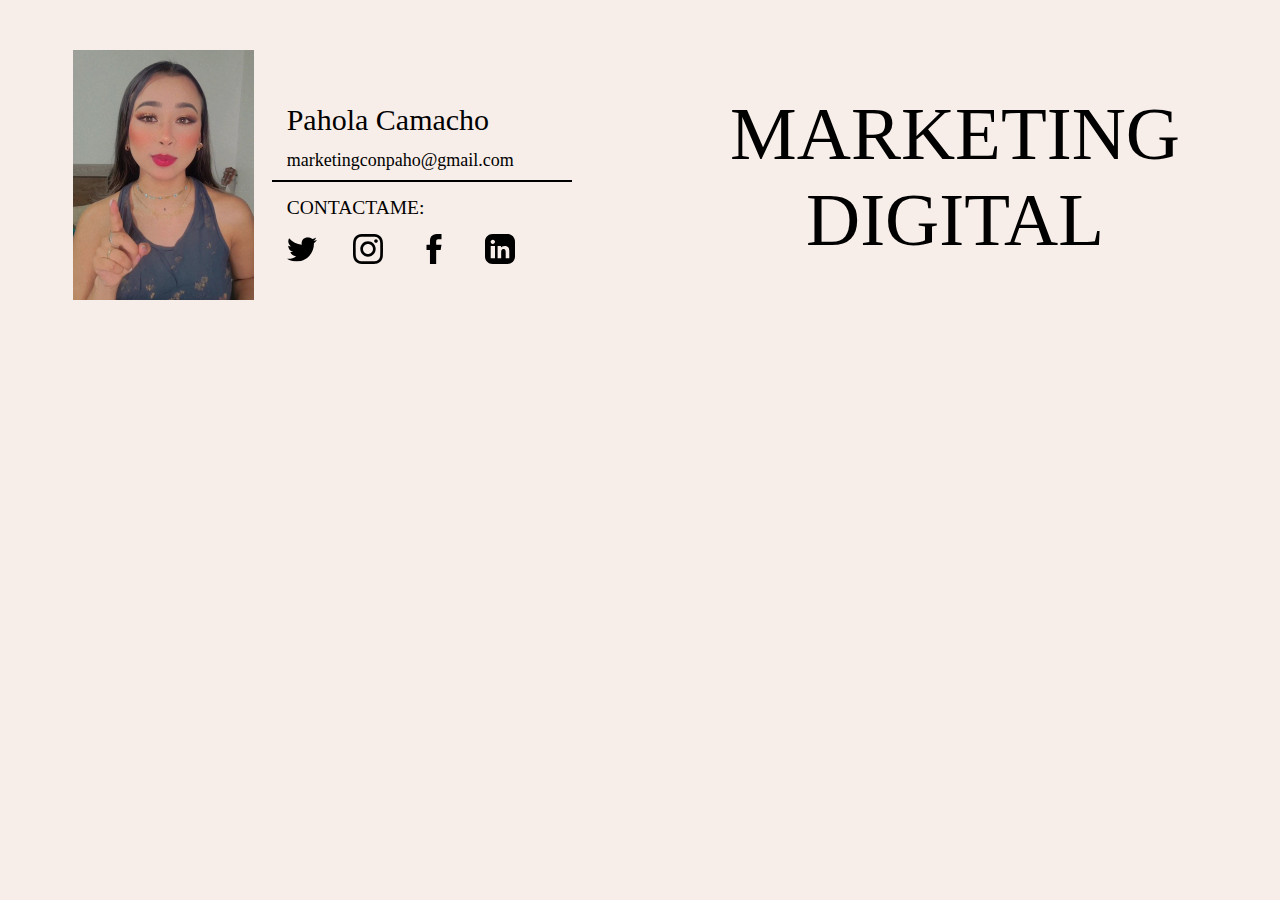
==== public/footer.html @ 0592fa26 "cambios nuevos, donde estoy trabajando en el footer y nuevapaginas" ====
<!DOCTYPE html>
<html lang="en">
<head>
    <meta charset="UTF-8">
    <meta http-equiv="X-UA-Compatible" content="IE=edge">
    <meta name="viewport" content="width=device-width, initial-scale=1.0">
    <title>Document</title>
    <link rel="stylesheet" href="../styles/footer.css">
</head>
<body>
    <footer class="footer">

        <div class="footer_img">
            <picture>
                <img src="../img/paho05.png" alt="">
            </picture>
        </div>

        <div class="footer_contac">
            <div class="footer_contac--tittle">
                <h2>Pahola Camacho</h2>
                <p>marketingconpaho@gmail.com</p>
            </div>
            <div class="footer_contac--separacion"></div>
            <p class="footer_contac--subtittle">CONTACTAME:</p>
        
                <ul class="footer_contac--list">
                    <li class="footer_contac--link">
                    <a href="#"><img src="../img/iconTwitter.svg" alt=""></a>
                </li>
                <li class="footer_contac--link">
                    <a href="#"><img src="../img/icom_instagram_negro.svg" alt=""></a>
                </li>
                <li class="footer_contac--link">
                    <a href="#"><img src="../img/icom_facebook_negro.svg" alt=""></a>
                </li>
                <li class="footer_contac--link">
                    <a href="../index.html"><img src="../img/icom_linkeding_negro.svg" alt=""></a>
                </li>
            </ul>
        </div>

        <div class="footer_plabras">
        <P class="footer_plabrasClaves">MARKETING DIGITAL</P>            
        </div>
    </footer>
</body>
</html>
---- styles/footer.css ----
@import url('https://fonts.googleapis.com/css2?family=Lobster&family=Poppins:wght@300;400;600;700&display=swap');
@import url('https://fonts.googleapis.com/css2?family=Lobster&family=Poppins:wght@300;400;600;700&display=swap');

@font-face{
    font-family: 'agradir';
    font-style: italic ;
    font-weight: 400;
    src: url('../Fonts/Agrandir.ttf');
}

@font-face{
    font-family: 'Amsterdam';
    font-style: italic ;
    font-weight: 400;
    src: url('../Fonts/AmsterdamOne-eZ12l.ttf');
}

* {
    margin: 0;
    padding: 0;
    box-sizing: border-box;
}

:root{
    --color-title: #03989e; /*crea variable de color*/
    --color-fondo: #F8EEE9;
    --color-nav:rgba(242, 238, 238);
    --padding-container: 30px 0; /* crea variable de la separacion de contenido a su cuadro*/
}

a {
    text-decoration: none;
    cursor: pointer;
    color: inherit;
}

html{
    font-size: 15px;
}
@media (max-width: 440px) {
    html {
        font-size: 18px;
    }
}
body{
   background-color: var(--color-fondo);
}
main{
   font-size: 1.1rem;
   position:relative;
}   

.footer{
   margin: 50px 0px;
   padding: 0px 100px 0px 50px; 
   height: 100%;
   width: 100%;
   position: relative;
   display: grid;
   grid-template-columns: 1fr 2fr 1fr;
 

}

.footer_img{
   height: 100%;
   display: grid;
   place-items: center;
}

.footer_img img{
   height: 250px; 
}

.footer_contac{
 margin: 10px;
}

.footer_contac--tittle{
   padding-top: 40px;
   line-height : 40px;
}

.footer_contac--tittle h2{
   font-size: 2rem;
   font-weight: 300 ;
}
.footer_contac--tittle p{
   font-size: 1.2rem;
}

.footer_contac--separacion{
   width: 300px;
   margin-left: -15px;
   border: 0.5px solid;
}

.footer_contac--subtittle{
   margin-top: 15px;
   font-size: 1.3rem;
   font-weight: 500 ;
}

.footer_contac--list{
   margin-top: 15px;
   padding-right: 20px;
    display: grid;
    grid-auto-flow: column;
    grid-auto-columns: max-content;
    gap: 2em;
    font-size: 1.2rem;
    margin-right: 40px;
}
.footer_contac--link{
   list-style: none;
   display: grid;
   gap: 2.5rem;
}
.footer_contac--link img{
  width: 30px;
  height: 30px;
}

.footer_plabras{
   display: grid;
   place-content: center;
   text-align: center;
}

.footer_plabrasClaves{
   font-size: 5rem;
}



@media (max-width: 1200px ){
   .footer_contac{
      margin-left: 20px;
     }

   .footer_plabrasClaves{
      font-size: 4rem;
   }

   .footer_plabrasClaves{
      font-size: 3rem;
   }
}

@media (max-width: 910px ){

   .footer_img img{
      height: 200px; 
   }

   .footer_plabrasClaves{
      font-size: 2.5rem;
   }
}

@media (max-width: 750px ){

   .footer{
      padding: 0px 50px 0px 50px; 
   }

   .footer_contac--separacion{
      width: 250px;
   }


   .footer_contac--link img{
      width: 25px;
      height: 25px;
    }

   .footer_plabrasClaves{
      font-size: 1.5rem;
   }
}




@media (max-width: 640px ){
   .footer{
      grid-template-columns: 1fr 2fr;
   }

   .footer_contac--tittle{
      padding-top: 30px;
      line-height : 40px;
   }
   
   .footer_contac--tittle h2{
      font-size: 1.5rem;
      font-weight: 500 ;
   }
   .footer_contac--tittle p{
      font-size: 1rem;
   }
   
   .footer_img img{
      height: 150px; 
   }

   .footer_contac--separacion{
      width: 220px;
      margin-left: -15px;
      border: 0.5px solid;
   }
   
   .footer_contac--subtittle{
      margin-top: 15px;
      font-size: 1.1rem;
      font-weight: 500 ;
   }
   .footer_contac--link{
      list-style: none;
      display: grid;
      gap: 2rem;
   }

   .footer_contac--link img{
      width: 25px;
      height: 25px;
    }

    .footer_plabrasClaves{
      display: none;
   }


}
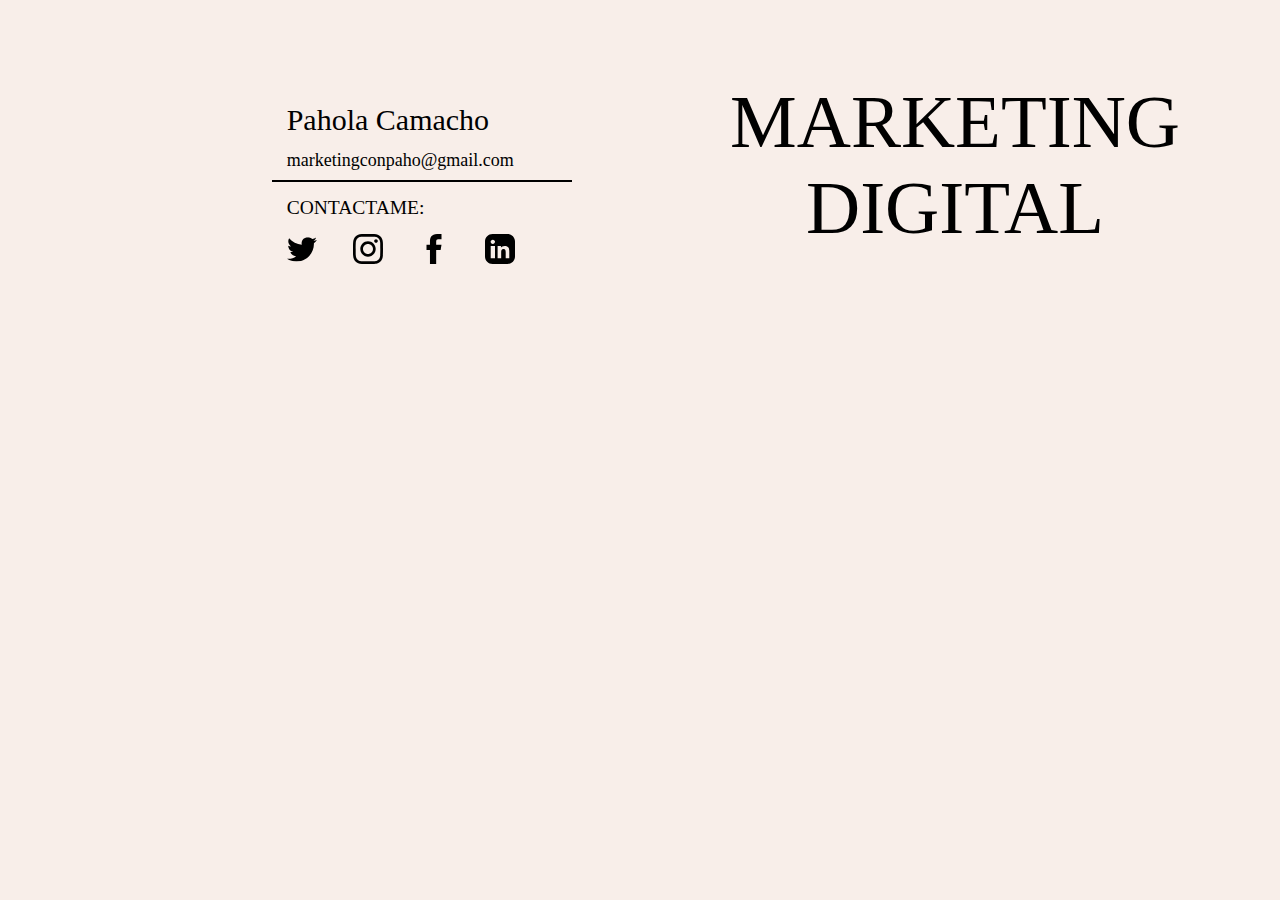
==== commit 75bd4e84: "borrado de imagenes" ====
--- a/public/footer.html
+++ b/public/footer.html
@@ -12,7 +12,7 @@
 
         <div class="footer_img">
             <picture>
-                <img src="../img/paho05.png" alt="">
+                <img src="https://lh3.googleusercontent.com/[base64]w666-h919-no?authuser=0" alt="">
             </picture>
         </div>
 
